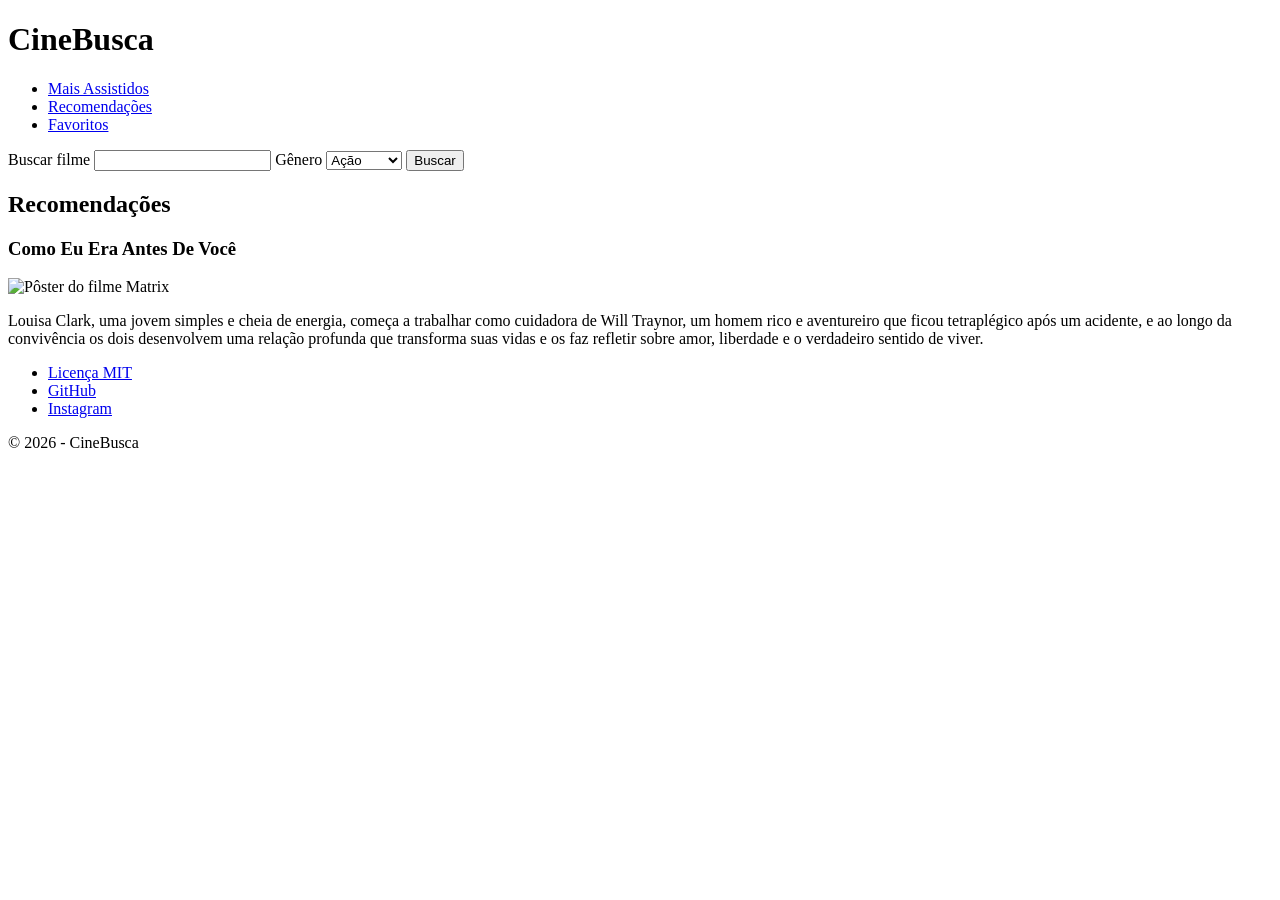
==== index.html @ 17b3459e "Add files via upload" ====
<!DOCTYPE html>
<html lang="pt-BR">
<head>
  <meta charset="UTF-8">
  <meta name="viewport" content="width=device-width, initial-scale=1.0">
  <title>CineBusca</title>
</head>
<body>

  
  <header>
    <h1>CineBusca</h1>

    <nav>
      <ul>
        <li><a href="#">Mais Assistidos</a></li>
        <li><a href="#">Recomendações</a></li>
        <li><a href="#">Favoritos</a></li>
      </ul>
    </nav>

    <form>
      <label for="busca">Buscar filme</label>
      <input type="text" id="busca" name="busca">

      <label for="genero">Gênero</label>
      <select id="genero">
        <option>Ação</option>
        <option>Drama</option>
        <option>Comédia</option>
      </select>

      <button type="submit">Buscar</button>
    </form>
  </header>

  
    <main>
    <section>
    <h2>Recomendações</h2>

     <article>
     <header>
      <h3>Como Eu Era Antes De Você</h3>
      <img src="comoeueraantesdevoce.jpg" alt="Pôster do filme Matrix">
       </header>

        <p>
        Louisa Clark, uma jovem simples e cheia de energia, começa a trabalhar como cuidadora de Will Traynor, um homem rico e aventureiro que ficou tetraplégico após um acidente, e ao longo da convivência os dois desenvolvem uma relação profunda que transforma suas vidas e os faz refletir sobre amor, liberdade e o verdadeiro sentido de viver.
        </p>
       </article>

      </section>
     </main>
     
  <footer>
    <nav>
      <ul>
        <li><a href="LICENSE">Licença MIT</a></li>
        <li><a href="#">GitHub</a></li>
        <li><a href="#">Instagram</a></li>
      </ul>
    </nav>

    <p>© 2026 - CineBusca</p>
  </footer>

</body>
</html>
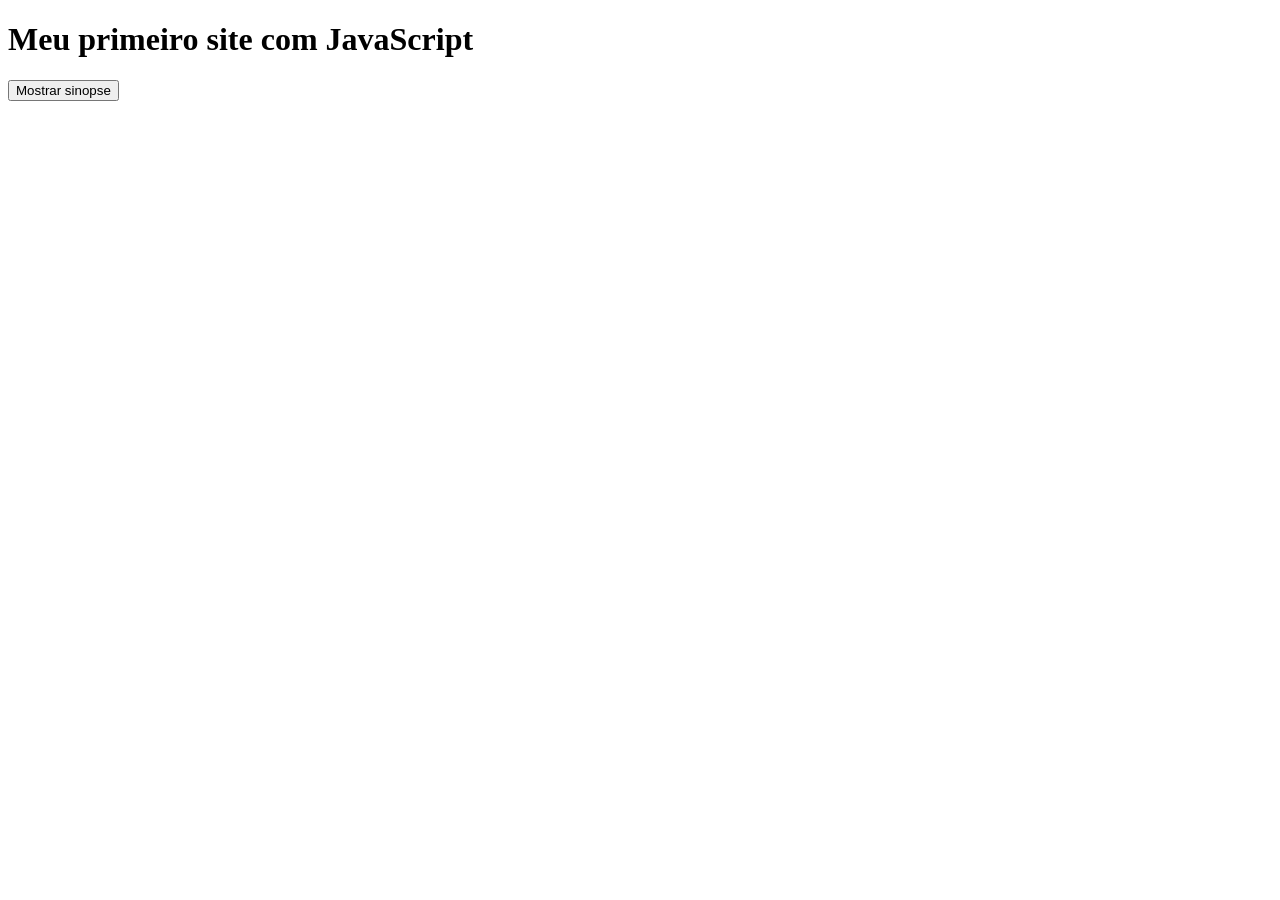
==== commit 5cc128eb: "Add files via upload" ====
--- a/index.html
+++ b/index.html
@@ -1,70 +1,20 @@
 <!DOCTYPE html>
-<html lang="pt-BR">
+<html lang="pt-br">
 <head>
-  <meta charset="UTF-8">
-  <meta name="viewport" content="width=device-width, initial-scale=1.0">
-  <title>CineBusca</title>
+    <meta charset="UTF-8">
+    <title>Meu Site</title>
 </head>
-<body>
 
-  
-  <header>
-    <h1>CineBusca</h1>
+<body> 
+<h1>Meu primeiro site com JavaScript</h1>
+    <button id="botaoSinopse">Mostrar sinopse</button>
 
-    <nav>
-      <ul>
-        <li><a href="#">Mais Assistidos</a></li>
-        <li><a href="#">Recomendações</a></li>
-        <li><a href="#">Favoritos</a></li>
-      </ul>
-    </nav>
+<p id="sinopse" style="display: none;">
+Este filme conta a história de um herói que precisa salvar o mundo de uma grande ameaça.
+</p>
 
-    <form>
-      <label for="busca">Buscar filme</label>
-      <input type="text" id="busca" name="busca">
 
-      <label for="genero">Gênero</label>
-      <select id="genero">
-        <option>Ação</option>
-        <option>Drama</option>
-        <option>Comédia</option>
-      </select>
-
-      <button type="submit">Buscar</button>
-    </form>
-  </header>
-
-  
-    <main>
-    <section>
-    <h2>Recomendações</h2>
-
-     <article>
-     <header>
-      <h3>Como Eu Era Antes De Você</h3>
-      <img src="comoeueraantesdevoce.jpg" alt="Pôster do filme Matrix">
-       </header>
-
-        <p>
-        Louisa Clark, uma jovem simples e cheia de energia, começa a trabalhar como cuidadora de Will Traynor, um homem rico e aventureiro que ficou tetraplégico após um acidente, e ao longo da convivência os dois desenvolvem uma relação profunda que transforma suas vidas e os faz refletir sobre amor, liberdade e o verdadeiro sentido de viver.
-        </p>
-       </article>
-
-      </section>
-     </main>
-     
-  <footer>
-    <nav>
-      <ul>
-        <li><a href="LICENSE">Licença MIT</a></li>
-        <li><a href="#">GitHub</a></li>
-        <li><a href="#">Instagram</a></li>
-      </ul>
-    </nav>
-
-    <p>© 2026 - CineBusca</p>
-  </footer>
+<script src="script.js"></script>
 
 </body>
-</html>
-
+</html>
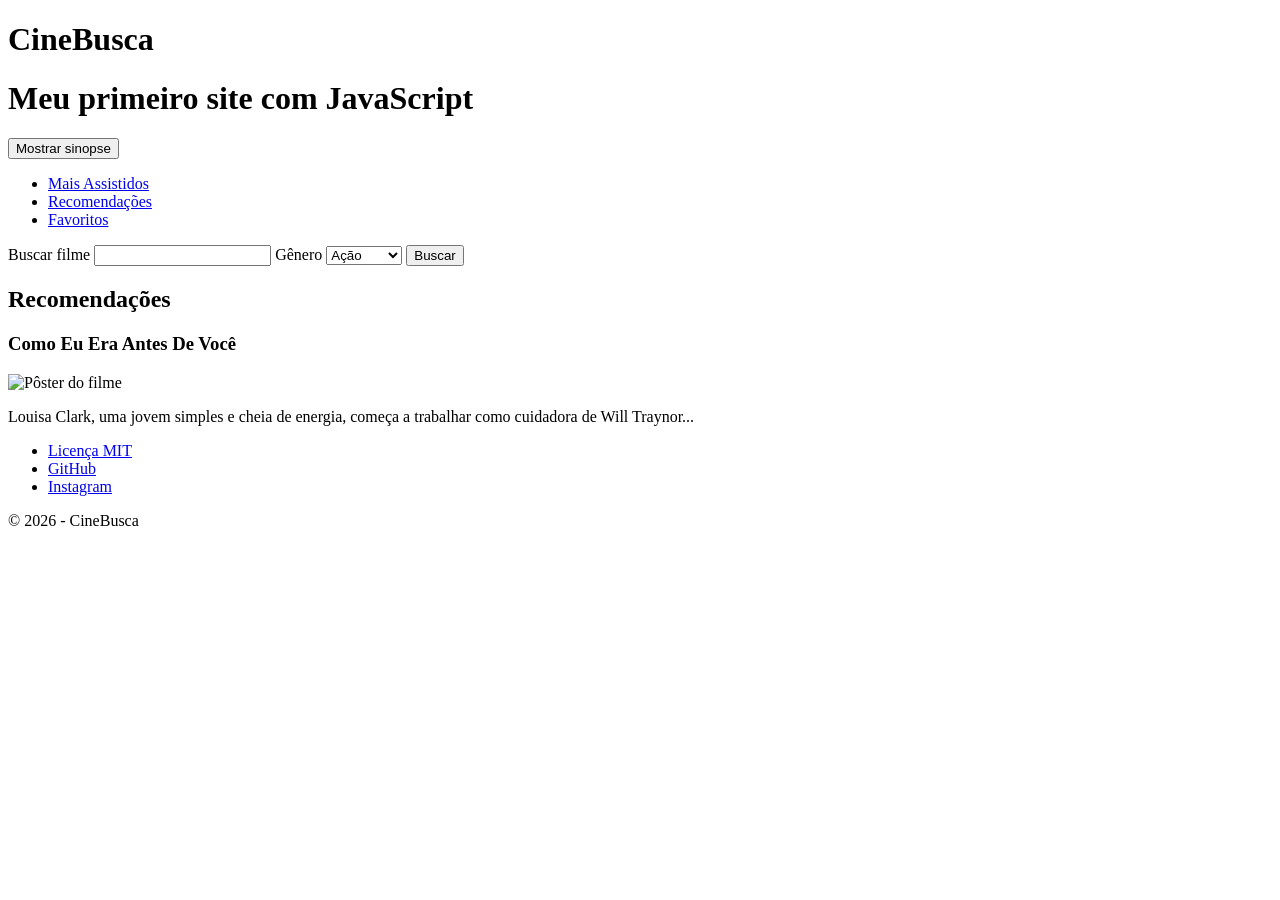
==== commit f952e17d: "Add files via upload" ====
--- a/index.html
+++ b/index.html
@@ -1,20 +1,79 @@
 <!DOCTYPE html>
-<html lang="pt-br">
+<html lang="pt-BR">
+
 <head>
-    <meta charset="UTF-8">
-    <title>Meu Site</title>
+  <meta charset="UTF-8">
+  <meta name="viewport" content="width=device-width, initial-scale=1.0">
+  <title>CineBusca</title>
 </head>
 
-<body> 
-<h1>Meu primeiro site com JavaScript</h1>
+<body>
+
+  <header>
+    <h1>CineBusca</h1>
+
+    <h1>Meu primeiro site com JavaScript</h1>
+
     <button id="botaoSinopse">Mostrar sinopse</button>
 
-<p id="sinopse" style="display: none;">
-Este filme conta a história de um herói que precisa salvar o mundo de uma grande ameaça.
-</p>
+    <p id="sinopse" style="display: none;">
+      Este filme conta a história de um herói que precisa salvar o mundo de uma grande ameaça.
+    </p>
 
+    <nav>
+      <ul>
+        <li><a href="#">Mais Assistidos</a></li>
+        <li><a href="#">Recomendações</a></li>
+        <li><a href="#">Favoritos</a></li>
+      </ul>
+    </nav>
 
-<script src="script.js"></script>
+    <form>
+      <label for="busca">Buscar filme</label>
+      <input type="text" id="busca" name="busca">
+
+      <label for="genero">Gênero</label>
+      <select id="genero">
+        <option>Ação</option>
+        <option>Drama</option>
+        <option>Comédia</option>
+      </select>
+
+      <button type="submit">Buscar</button>
+    </form>
+  </header>
+
+  <main>
+    <section>
+      <h2>Recomendações</h2>
+
+      <article>
+        <header>
+          <h3>Como Eu Era Antes De Você</h3>
+          <img src="comoeueraantesdevoce.jpg" alt="Pôster do filme">
+        </header>
+
+        <p>
+          Louisa Clark, uma jovem simples e cheia de energia, começa a trabalhar como cuidadora de Will Traynor...
+        </p>
+      </article>
+
+    </section>
+  </main>
+
+  <footer>
+    <nav>
+      <ul>
+        <li><a href="LICENSE">Licença MIT</a></li>
+        <li><a href="#">GitHub</a></li>
+        <li><a href="#">Instagram</a></li>
+      </ul>
+    </nav>
+
+    <p>© 2026 - CineBusca</p>
+  </footer>
+
+  <script src="script.js"></script>
 
 </body>
 </html>
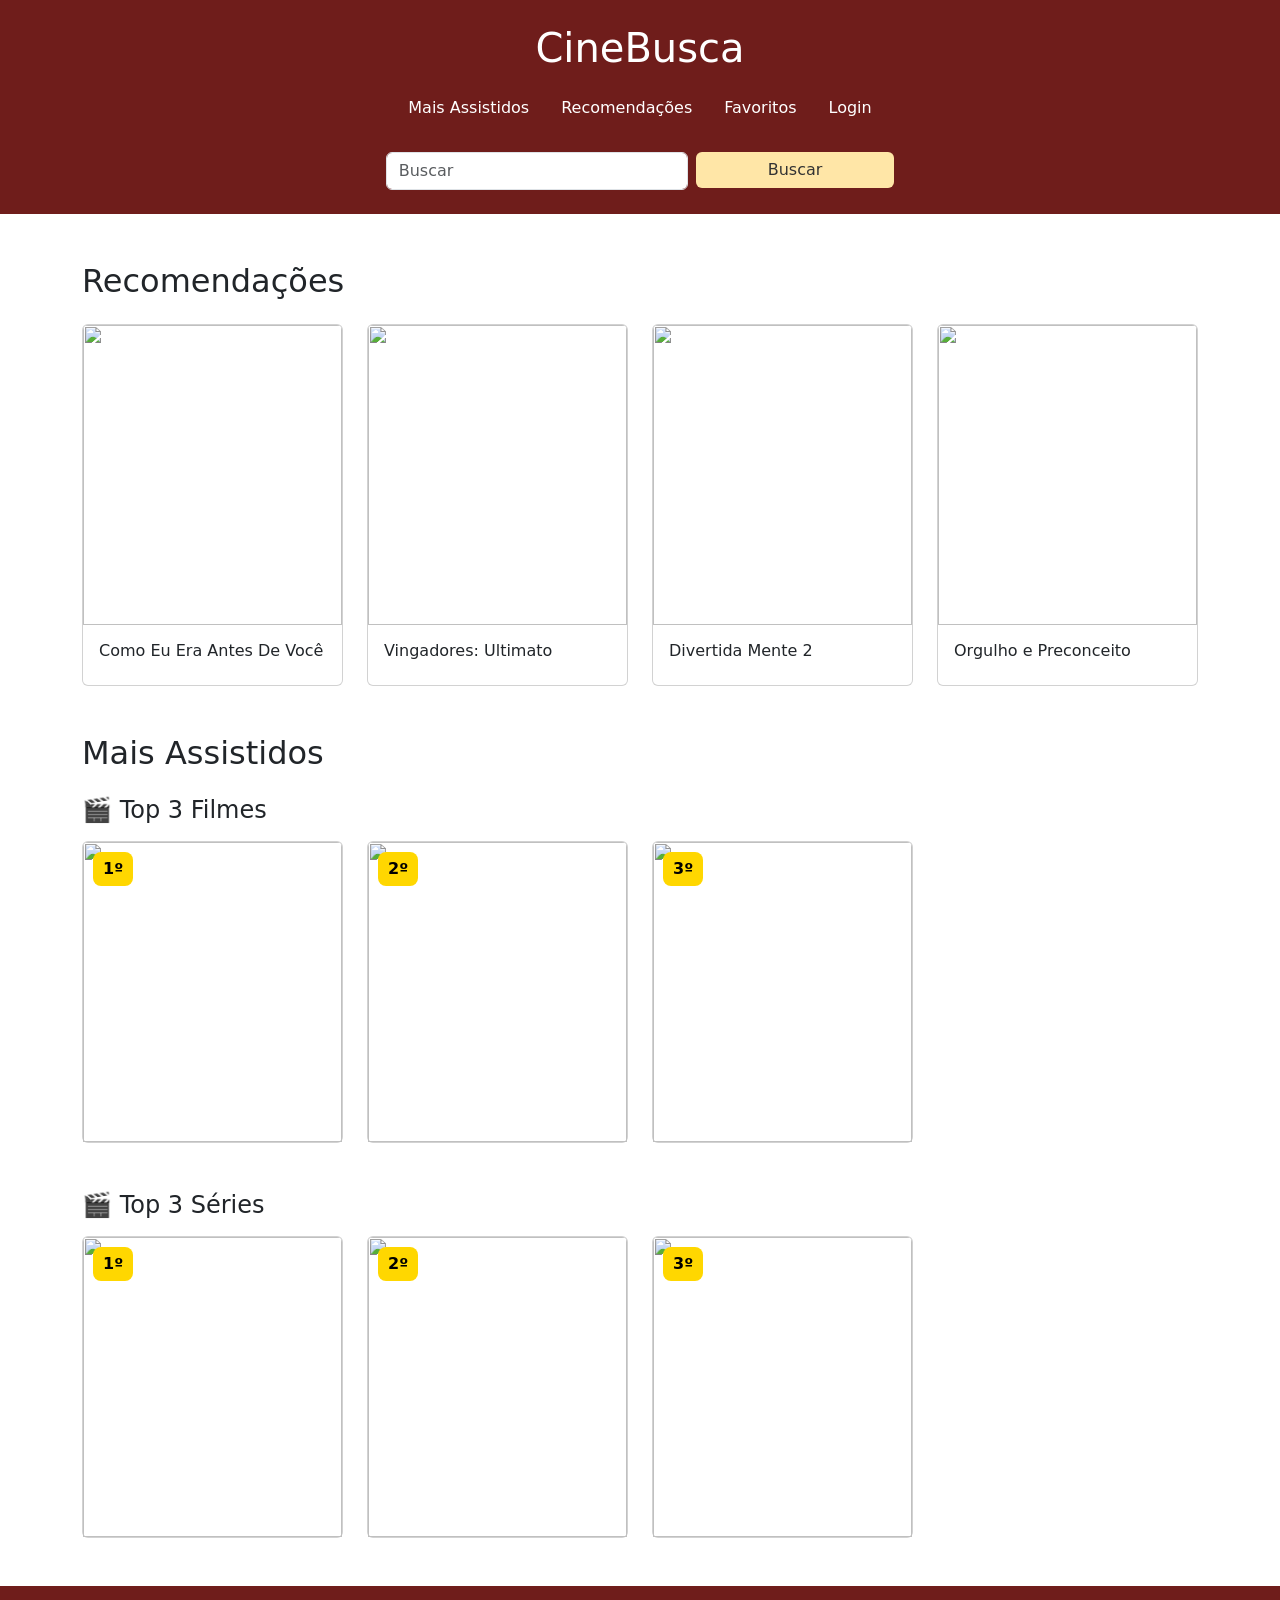
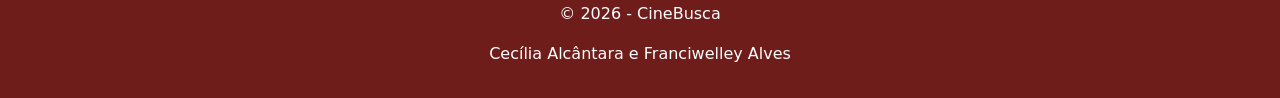
==== commit 9842f144: "Add files via upload" ====
--- a/index.html
+++ b/index.html
@@ -4,76 +4,233 @@
 <head>
   <meta charset="UTF-8">
   <meta name="viewport" content="width=device-width, initial-scale=1.0">
+
+  <!-- Bootstrap CSS -->
+  <link href="https://cdn.jsdelivr.net/npm/bootstrap@5.3.0/dist/css/bootstrap.min.css" rel="stylesheet">
+
   <title>CineBusca</title>
+
+  <style>
+    .card img {
+      height: 300px;
+      object-fit: cover;
+    }
+
+    .card {
+      transition: 0.3s;
+    }
+
+    .card:hover {
+      transform: scale(1.05);
+    }
+
+    /* 🔥 AQUI ESTAVA FALTANDO */
+    .ranking {
+      position: absolute;
+      top: 10px;
+      left: 10px;
+      background: gold;
+      color: black;
+      font-weight: bold;
+      padding: 5px 10px;
+      border-radius: 8px;
+      z-index: 10;
+    }
+
+    /* scroll suave */
+    html {
+      scroll-behavior: smooth;
+    }
+  </style>
 </head>
 
 <body>
-
-  <header>
+  <header class="text-white p-4 text-center" style="background-color: #6f1d1bff;">
     <h1>CineBusca</h1>
 
-    <h1>Meu primeiro site com JavaScript</h1>
-
-    <button id="botaoSinopse">Mostrar sinopse</button>
-
-    <p id="sinopse" style="display: none;">
-      Este filme conta a história de um herói que precisa salvar o mundo de uma grande ameaça.
-    </p>
-
-    <nav>
-      <ul>
-        <li><a href="#">Mais Assistidos</a></li>
-        <li><a href="#">Recomendações</a></li>
-        <li><a href="#">Favoritos</a></li>
+    <nav class="mt-3">
+      <ul class="nav justify-content-center">
+        <!-- 🔥 link corrigido -->
+        <li class="nav-item"><a class="nav-link text-white" href="#maisAssistidos">Mais Assistidos</a></li>
+        <li class="nav-item"><a class="nav-link text-white" href="#Recomendacoes">Recomendações</a></li>
+        <li class="nav-item"><a class="nav-link text-white" href="#">Favoritos</a></li>
+        <li class="nav-item"><a class="nav-link text-white" href="inscricao.html">Login</a></li>
       </ul>
     </nav>
 
-    <form>
-      <label for="busca">Buscar filme</label>
-      <input type="text" id="busca" name="busca">
-
-      <label for="genero">Gênero</label>
-      <select id="genero">
-        <option>Ação</option>
-        <option>Drama</option>
-        <option>Comédia</option>
-      </select>
-
-      <button type="submit">Buscar</button>
+    <form class="row g-2 justify-content-center mt-3">
+      <div class="col-md-3">
+        <input type="text" class="form-control" id="busca" placeholder="Buscar">
+      </div>
+
+      <div class="col-md-2">
+        <button type="submit" class="btn w-100" style="background-color: #ffe6a7ff; color: #333; border: none;">
+          Buscar
+        </button>
+      </div>
     </form>
   </header>
 
-  <main>
-    <section>
-      <h2>Recomendações</h2>
-
-      <article>
-        <header>
-          <h3>Como Eu Era Antes De Você</h3>
-          <img src="comoeueraantesdevoce.jpg" alt="Pôster do filme">
-        </header>
-
-        <p>
-          Louisa Clark, uma jovem simples e cheia de energia, começa a trabalhar como cuidadora de Will Traynor...
-        </p>
-      </article>
-
+  <main class="container my-5">
+
+    <section id="Recomendacoes">
+      <h2 class="mb-4 text-start">Recomendações</h2>
+      <div id="carouselFilmes" class="carousel slide" data-bs-ride="carousel"> <!-- Slides -->
+        <div class="carousel-inner"> <!-- SLIDE 1 -->
+          <div class="carousel-item active">
+            <div class="row">
+              <div class="col-6 col-md-4 col-lg-3">
+                <div class="card"> <img src="imagens/antesdevoce.jpg" class="card-img-top">
+                  <div class="card-body">
+                    <h6>Como Eu Era Antes De Você</h6>
+                  </div>
+                </div>
+              </div>
+              <div class="col-6 col-md-4 col-lg-3">
+                <div class="card"> <img src="imagens/Avengers_Endgame.jpg" class="card-img-top">
+                  <div class="card-body">
+                    <h6>Vingadores: Ultimato</h6>
+                  </div>
+                </div>
+              </div>
+              <div class="col-6 col-md-4 col-lg-3">
+                <div class="card"> <img src="imagens/divertidamente 2.jpeg" class="card-img-top">
+                  <div class="card-body">
+                    <h6>Divertida Mente 2</h6>
+                  </div>
+                </div>
+              </div>
+              <div class="col-6 col-md-4 col-lg-3">
+                <div class="card"> <img src="imagens/orgulhoepreconceito.jpg" class="card-img-top">
+                  <div class="card-body">
+                    <h6>Orgulho e Preconceito </h6>
+                  </div>
+                </div>
+              </div>
+            </div>
+          </div> <!-- SLIDE 2 -->
+          <div class="carousel-item">
+            <div class="row">
+              <div class="col-6 col-md-4 col-lg-3">
+                <div class="card"> <img src="imagens/comotreinar.jpg" class="card-img-top">
+                  <div class="card-body">
+                    <h6>Como Treinar o Seu Dragão (2025)</h6>
+                  </div>
+                </div>
+              </div>
+              <div class="col-6 col-md-4 col-lg-3">
+                <div class="card"> <img src="imagens/Dark_(série).jpg" class="card-img-top">
+                  <div class="card-body">
+                    <h6>Dark</h6>
+                  </div>
+                </div>
+              </div>
+              <div class="col-6 col-md-4 col-lg-3">
+                <div class="card"> <img src="imagens/jane.jpg" class="card-img-top">
+                  <div class="card-body">
+                    <h6>Jane the Virgin</h6>
+                  </div>
+                </div>
+              </div>
+              <div class="col-6 col-md-4 col-lg-3">
+                <div class="card"> <img src="imagens/theoffice.jpg" class="card-img-top">
+                  <div class="card-body">
+                    <h6>the office</h6>
+                  </div>
+                </div>
+              </div>
+            </div>
+          </div>
+        </div> <!-- Controles --> <button class="carousel-control-prev" type="button" data-bs-target="#carouselFilmes"
+          data-bs-slide="prev"> <span class="carousel-control-prev-icon"></span> </button> <button
+          class="carousel-control-next" type="button" data-bs-target="#carouselFilmes" data-bs-slide="next"> <span
+            class="carousel-control-next-icon"></span> </button>
+      </div>
     </section>
+    <!-- MAIS ASSISTIDOS -->
+    <section id="maisAssistidos">
+      <h2 class="mt-5 mb-4 text-start">Mais Assistidos</h2>
+
+      <h4 class="mb-3">🎬 Top 3 Filmes</h4>
+
+      <div class="carousel slide mb-5">
+        <div class="carousel-inner">
+          <div class="carousel-item active">
+            <div class="row">
+
+              <div class="col-6 col-md-4 col-lg-3">
+                <div class="card position-relative">
+                  <span class="ranking">1º</span>
+                  <img src="imagens/maquina de guerra.jpg" class="card-img-top">
+                </div>
+              </div>
+
+              <div class="col-6 col-md-4 col-lg-3">
+                <div class="card position-relative">
+                  <span class="ranking">2º</span>
+                  <img src="imagens/zootopia2.webp" class="card-img-top">
+                </div>
+              </div>
+
+              <div class="col-6 col-md-4 col-lg-3">
+                <div class="card position-relative">
+                  <span class="ranking">3º</span>
+                  <img src="imagens/divertidamente 2.jpeg" class="card-img-top">
+                </div>
+              </div>
+
+            </div>
+          </div>
+        </div>
+      </div>
+
+
+      <h4 class="mb-3">🎬 Top 3 Séries</h4>
+
+      <div class="carousel slide mb-5">
+        <div class="carousel-inner">
+          <div class="carousel-item active">
+            <div class="row">
+
+              <div class="col-6 col-md-4 col-lg-3">
+                <div class="card position-relative">
+                  <span class="ranking">1º</span>
+                  <img src="imagens/breaking.jpg" class="card-img-top">
+                </div>
+              </div>
+
+              <div class="col-6 col-md-4 col-lg-3">
+                <div class="card position-relative">
+                  <span class="ranking">2º</span>
+                  <img src="imagens/planeta.jpg" class="card-img-top">
+                </div>
+              </div>
+
+              <div class="col-6 col-md-4 col-lg-3">
+                <div class="card position-relative">
+                  <span class="ranking">3º</span>
+                  <img src="imagens/one.webp" class="card-img-top">
+                </div>
+              </div>
+
+            </div>
+          </div>
+        </div>
+      </div>
+
+
+    </section>
+
   </main>
-
-  <footer>
-    <nav>
-      <ul>
-        <li><a href="LICENSE">Licença MIT</a></li>
-        <li><a href="#">GitHub</a></li>
-        <li><a href="#">Instagram</a></li>
-      </ul>
-    </nav>
-
+  <footer class="text-white text-center p-3" style="background-color: #6f1d1bff;">
     <p>© 2026 - CineBusca</p>
+    <p>Cecília Alcântara e Franciwelley Alves</p>
   </footer>
 
+  <!-- Bootstrap JS -->
+  <script src="https://cdn.jsdelivr.net/npm/bootstrap@5.3.0/dist/js/bootstrap.bundle.min.js"></script>
+
   <script src="script.js"></script>
-
 </body>
+
 </html>
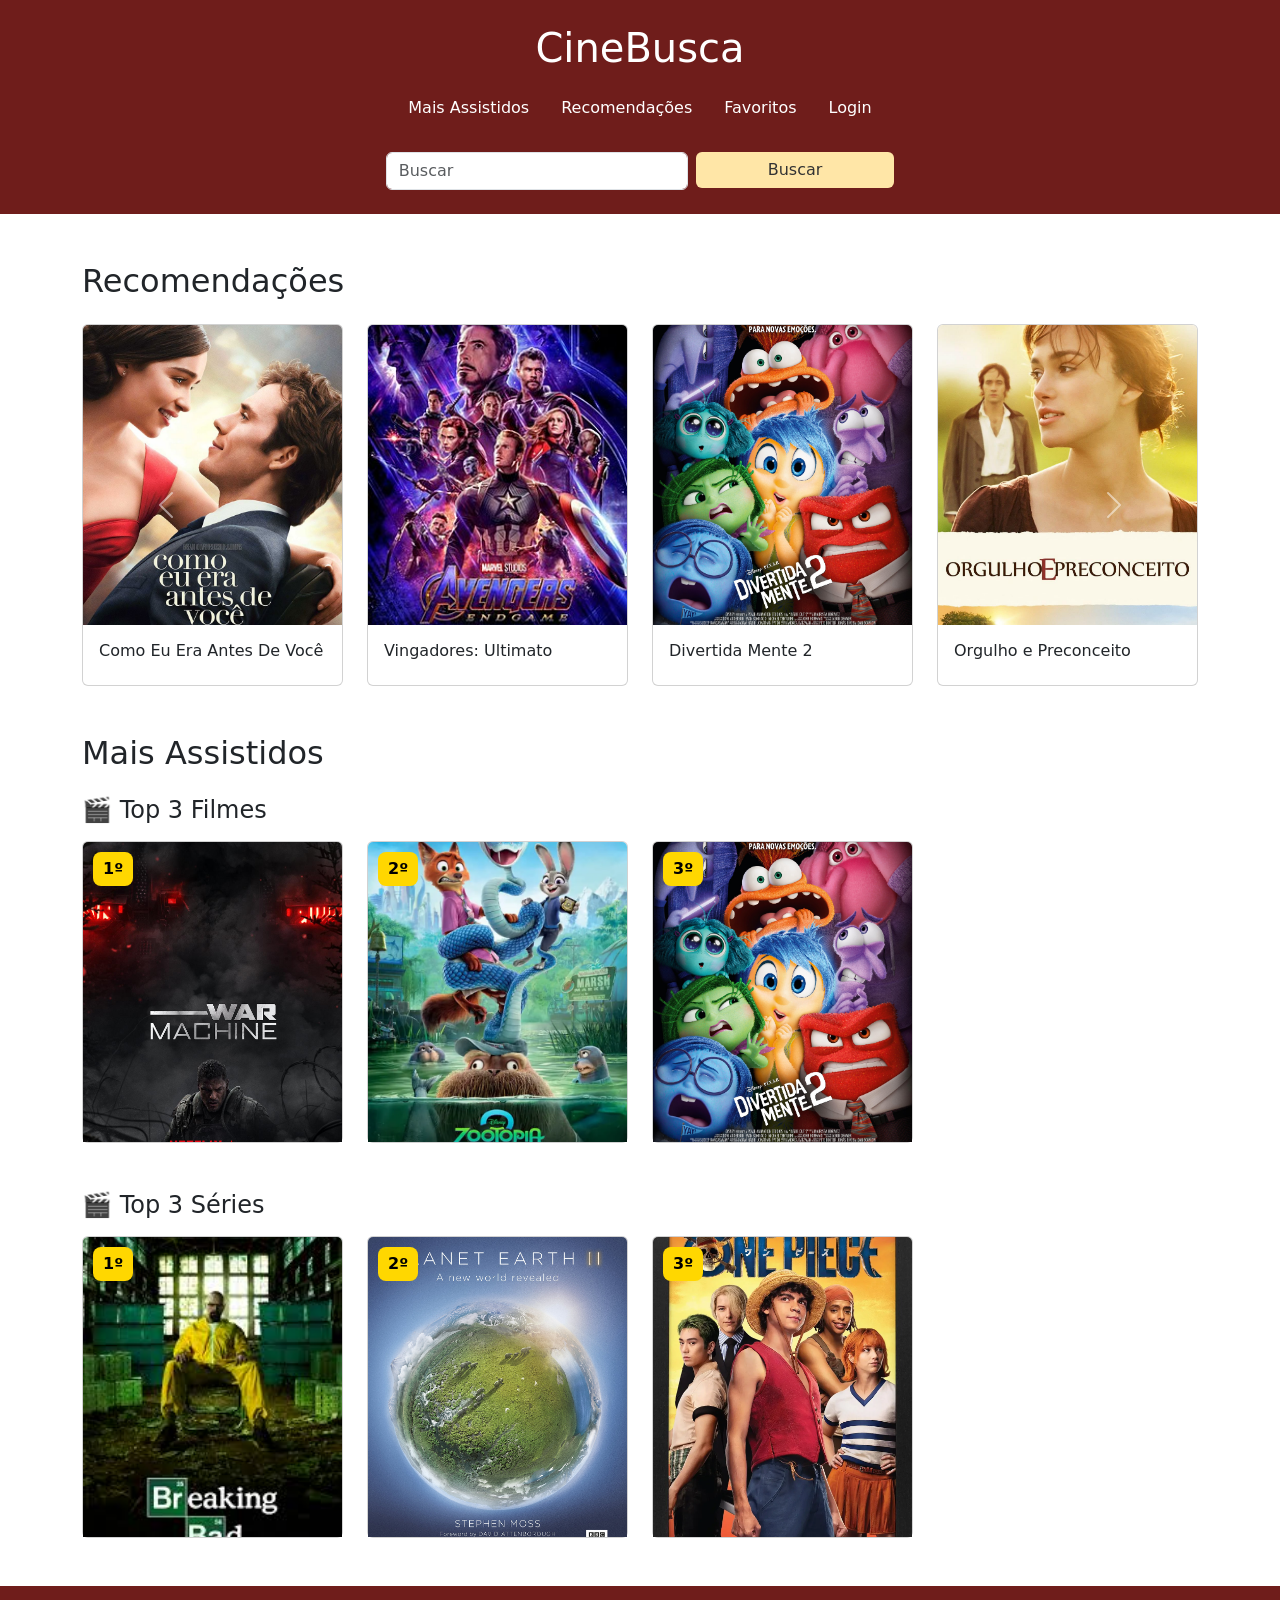
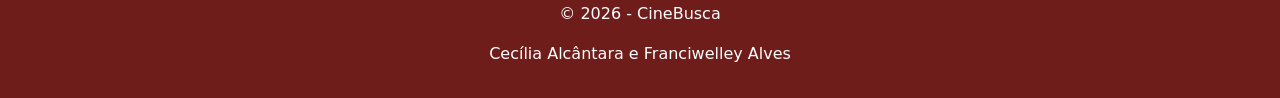
==== commit 04b95a60: "Add files via upload" ====
--- a/index.html
+++ b/index.html
@@ -24,7 +24,6 @@
       transform: scale(1.05);
     }
 
-    /* 🔥 AQUI ESTAVA FALTANDO */
     .ranking {
       position: absolute;
       top: 10px;
@@ -37,7 +36,7 @@
       z-index: 10;
     }
 
-    /* scroll suave */
+
     html {
       scroll-behavior: smooth;
     }
@@ -50,7 +49,7 @@
 
     <nav class="mt-3">
       <ul class="nav justify-content-center">
-        <!-- 🔥 link corrigido -->
+        
         <li class="nav-item"><a class="nav-link text-white" href="#maisAssistidos">Mais Assistidos</a></li>
         <li class="nav-item"><a class="nav-link text-white" href="#Recomendacoes">Recomendações</a></li>
         <li class="nav-item"><a class="nav-link text-white" href="#">Favoritos</a></li>
@@ -75,8 +74,8 @@
 
     <section id="Recomendacoes">
       <h2 class="mb-4 text-start">Recomendações</h2>
-      <div id="carouselFilmes" class="carousel slide" data-bs-ride="carousel"> <!-- Slides -->
-        <div class="carousel-inner"> <!-- SLIDE 1 -->
+      <div id="carouselFilmes" class="carousel slide" data-bs-ride="carousel"> 
+        <div class="carousel-inner"> 
           <div class="carousel-item active">
             <div class="row">
               <div class="col-6 col-md-4 col-lg-3">
@@ -108,7 +107,7 @@
                 </div>
               </div>
             </div>
-          </div> <!-- SLIDE 2 -->
+          </div> 
           <div class="carousel-item">
             <div class="row">
               <div class="col-6 col-md-4 col-lg-3">
@@ -141,13 +140,13 @@
               </div>
             </div>
           </div>
-        </div> <!-- Controles --> <button class="carousel-control-prev" type="button" data-bs-target="#carouselFilmes"
+        </div> <button class="carousel-control-prev" type="button" data-bs-target="#carouselFilmes"
           data-bs-slide="prev"> <span class="carousel-control-prev-icon"></span> </button> <button
           class="carousel-control-next" type="button" data-bs-target="#carouselFilmes" data-bs-slide="next"> <span
             class="carousel-control-next-icon"></span> </button>
       </div>
     </section>
-    <!-- MAIS ASSISTIDOS -->
+    
     <section id="maisAssistidos">
       <h2 class="mt-5 mb-4 text-start">Mais Assistidos</h2>
 
@@ -227,7 +226,7 @@
     <p>Cecília Alcântara e Franciwelley Alves</p>
   </footer>
 
-  <!-- Bootstrap JS -->
+  
   <script src="https://cdn.jsdelivr.net/npm/bootstrap@5.3.0/dist/js/bootstrap.bundle.min.js"></script>
 
   <script src="script.js"></script>
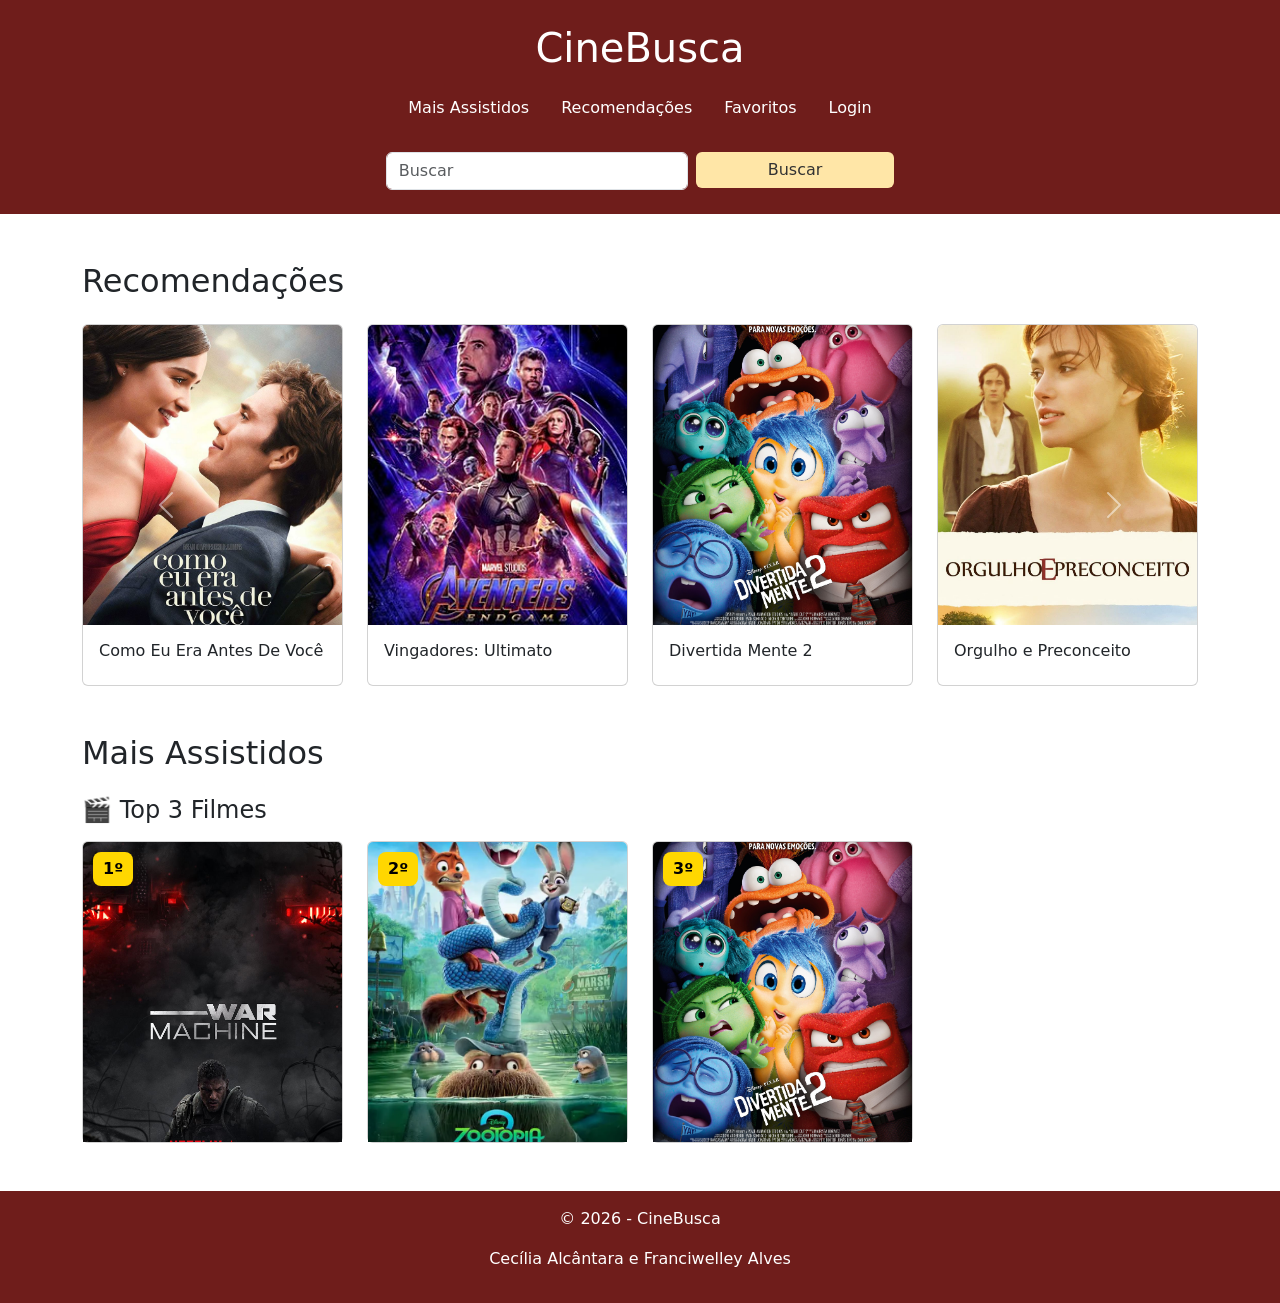
==== commit ae5f6d5b: "commit main" ====
--- a/index.html
+++ b/index.html
@@ -4,10 +4,7 @@
 <head>
   <meta charset="UTF-8">
   <meta name="viewport" content="width=device-width, initial-scale=1.0">
-
-  <!-- Bootstrap CSS -->
   <link href="https://cdn.jsdelivr.net/npm/bootstrap@5.3.0/dist/css/bootstrap.min.css" rel="stylesheet">
-
   <title>CineBusca</title>
 
   <style>
@@ -49,7 +46,7 @@
 
     <nav class="mt-3">
       <ul class="nav justify-content-center">
-        
+
         <li class="nav-item"><a class="nav-link text-white" href="#maisAssistidos">Mais Assistidos</a></li>
         <li class="nav-item"><a class="nav-link text-white" href="#Recomendacoes">Recomendações</a></li>
         <li class="nav-item"><a class="nav-link text-white" href="#">Favoritos</a></li>
@@ -71,162 +68,111 @@
   </header>
 
   <main class="container my-5">
-
     <section id="Recomendacoes">
       <h2 class="mb-4 text-start">Recomendações</h2>
-      <div id="carouselFilmes" class="carousel slide" data-bs-ride="carousel"> 
-        <div class="carousel-inner"> 
+
+      <div id="carouselFilmes" class="carousel slide" data-bs-ride="carousel" data-bs-interval="5000">
+        <div class="carousel-inner">
           <div class="carousel-item active">
             <div class="row">
               <div class="col-6 col-md-4 col-lg-3">
-                <div class="card"> <img src="imagens/antesdevoce.jpg" class="card-img-top">
+                <div class="card"><img src="imagens/antesdevoce.jpg" class="card-img-top">
                   <div class="card-body">
                     <h6>Como Eu Era Antes De Você</h6>
                   </div>
                 </div>
               </div>
               <div class="col-6 col-md-4 col-lg-3">
-                <div class="card"> <img src="imagens/Avengers_Endgame.jpg" class="card-img-top">
+                <div class="card"><img src="imagens/Avengers_Endgame.jpg" class="card-img-top">
                   <div class="card-body">
                     <h6>Vingadores: Ultimato</h6>
                   </div>
                 </div>
               </div>
               <div class="col-6 col-md-4 col-lg-3">
-                <div class="card"> <img src="imagens/divertidamente 2.jpeg" class="card-img-top">
+                <div class="card"><img src="imagens/divertidamente 2.jpeg" class="card-img-top">
                   <div class="card-body">
                     <h6>Divertida Mente 2</h6>
                   </div>
                 </div>
               </div>
               <div class="col-6 col-md-4 col-lg-3">
-                <div class="card"> <img src="imagens/orgulhoepreconceito.jpg" class="card-img-top">
+                <div class="card"><img src="imagens/orgulhoepreconceito.jpg" class="card-img-top">
                   <div class="card-body">
-                    <h6>Orgulho e Preconceito </h6>
+                    <h6>Orgulho e Preconceito</h6>
                   </div>
                 </div>
               </div>
             </div>
-          </div> 
+          </div>
           <div class="carousel-item">
             <div class="row">
               <div class="col-6 col-md-4 col-lg-3">
-                <div class="card"> <img src="imagens/comotreinar.jpg" class="card-img-top">
+                <div class="card"><img src="imagens/comotreinar.jpg" class="card-img-top">
                   <div class="card-body">
-                    <h6>Como Treinar o Seu Dragão (2025)</h6>
+                    <h6>Dragão (2025)</h6>
                   </div>
                 </div>
               </div>
               <div class="col-6 col-md-4 col-lg-3">
-                <div class="card"> <img src="imagens/Dark_(série).jpg" class="card-img-top">
+                <div class="card"><img src="imagens/Dark_(série).jpg" class="card-img-top">
                   <div class="card-body">
                     <h6>Dark</h6>
                   </div>
                 </div>
               </div>
               <div class="col-6 col-md-4 col-lg-3">
-                <div class="card"> <img src="imagens/jane.jpg" class="card-img-top">
+                <div class="card"><img src="imagens/jane.jpg" class="card-img-top">
                   <div class="card-body">
                     <h6>Jane the Virgin</h6>
                   </div>
                 </div>
               </div>
               <div class="col-6 col-md-4 col-lg-3">
-                <div class="card"> <img src="imagens/theoffice.jpg" class="card-img-top">
+                <div class="card"><img src="imagens/theoffice.jpg" class="card-img-top">
                   <div class="card-body">
-                    <h6>the office</h6>
+                    <h6>The Office</h6>
                   </div>
                 </div>
               </div>
             </div>
           </div>
-        </div> <button class="carousel-control-prev" type="button" data-bs-target="#carouselFilmes"
-          data-bs-slide="prev"> <span class="carousel-control-prev-icon"></span> </button> <button
-          class="carousel-control-next" type="button" data-bs-target="#carouselFilmes" data-bs-slide="next"> <span
-            class="carousel-control-next-icon"></span> </button>
+        </div>
+
+        <button class="carousel-control-prev" type="button" data-bs-target="#carouselFilmes" data-bs-slide="prev">
+          <span class="carousel-control-prev-icon" aria-hidden="true"></span>
+        </button>
+        <button class="carousel-control-next" type="button" data-bs-target="#carouselFilmes" data-bs-slide="next">
+          <span class="carousel-control-next-icon" aria-hidden="true"></span>
+        </button>
       </div>
     </section>
-    
+
     <section id="maisAssistidos">
       <h2 class="mt-5 mb-4 text-start">Mais Assistidos</h2>
-
       <h4 class="mb-3">🎬 Top 3 Filmes</h4>
-
-      <div class="carousel slide mb-5">
-        <div class="carousel-inner">
-          <div class="carousel-item active">
-            <div class="row">
-
-              <div class="col-6 col-md-4 col-lg-3">
-                <div class="card position-relative">
-                  <span class="ranking">1º</span>
-                  <img src="imagens/maquina de guerra.jpg" class="card-img-top">
-                </div>
-              </div>
-
-              <div class="col-6 col-md-4 col-lg-3">
-                <div class="card position-relative">
-                  <span class="ranking">2º</span>
-                  <img src="imagens/zootopia2.webp" class="card-img-top">
-                </div>
-              </div>
-
-              <div class="col-6 col-md-4 col-lg-3">
-                <div class="card position-relative">
-                  <span class="ranking">3º</span>
-                  <img src="imagens/divertidamente 2.jpeg" class="card-img-top">
-                </div>
-              </div>
-
-            </div>
-          </div>
+      <div class="row mb-5">
+        <div class="col-6 col-md-4 col-lg-3">
+          <div class="card position-relative"><span class="ranking">1º</span><img src="imagens/maquina de guerra.jpg"
+              class="card-img-top"></div>
+        </div>
+        <div class="col-6 col-md-4 col-lg-3">
+          <div class="card position-relative"><span class="ranking">2º</span><img src="imagens/zootopia2.webp"
+              class="card-img-top"></div>
+        </div>
+        <div class="col-6 col-md-4 col-lg-3">
+          <div class="card position-relative"><span class="ranking">3º</span><img src="imagens/divertidamente 2.jpeg"
+              class="card-img-top"></div>
         </div>
       </div>
-
-
-      <h4 class="mb-3">🎬 Top 3 Séries</h4>
-
-      <div class="carousel slide mb-5">
-        <div class="carousel-inner">
-          <div class="carousel-item active">
-            <div class="row">
-
-              <div class="col-6 col-md-4 col-lg-3">
-                <div class="card position-relative">
-                  <span class="ranking">1º</span>
-                  <img src="imagens/breaking.jpg" class="card-img-top">
-                </div>
-              </div>
-
-              <div class="col-6 col-md-4 col-lg-3">
-                <div class="card position-relative">
-                  <span class="ranking">2º</span>
-                  <img src="imagens/planeta.jpg" class="card-img-top">
-                </div>
-              </div>
-
-              <div class="col-6 col-md-4 col-lg-3">
-                <div class="card position-relative">
-                  <span class="ranking">3º</span>
-                  <img src="imagens/one.webp" class="card-img-top">
-                </div>
-              </div>
-
-            </div>
-          </div>
-        </div>
-      </div>
-
-
     </section>
-
   </main>
   <footer class="text-white text-center p-3" style="background-color: #6f1d1bff;">
     <p>© 2026 - CineBusca</p>
     <p>Cecília Alcântara e Franciwelley Alves</p>
   </footer>
 
-  
+
   <script src="https://cdn.jsdelivr.net/npm/bootstrap@5.3.0/dist/js/bootstrap.bundle.min.js"></script>
 
   <script src="script.js"></script>
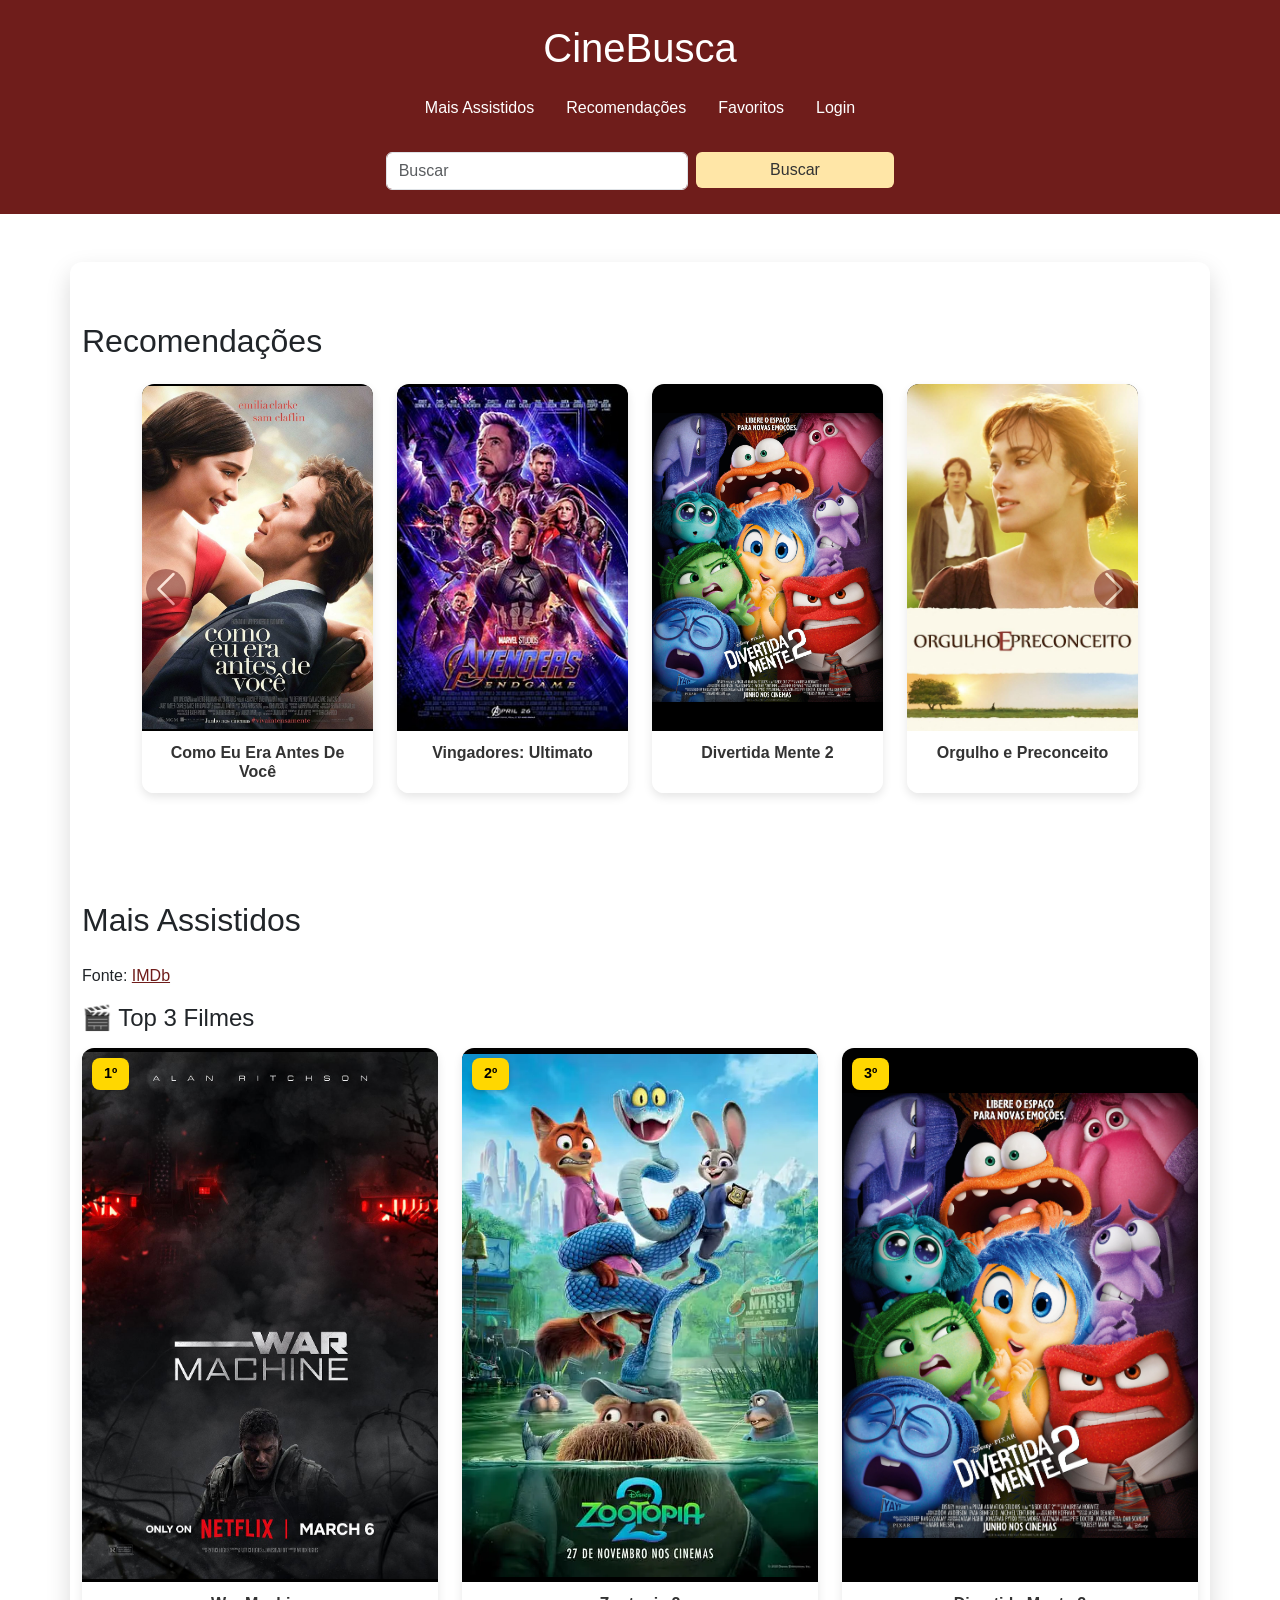
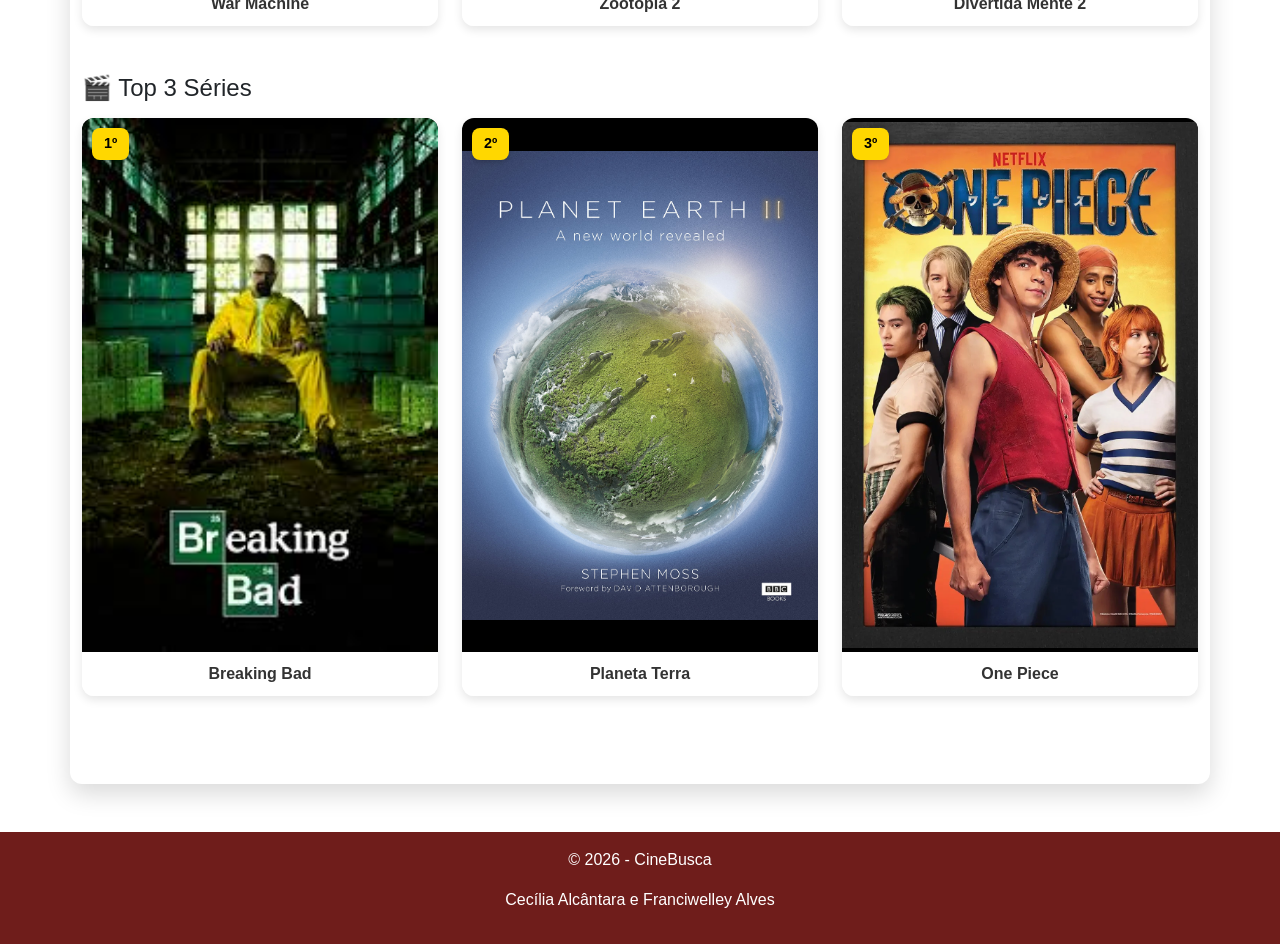
==== commit 34d3761e: "main" ====
--- a/index.html
+++ b/index.html
@@ -5,39 +5,10 @@
   <meta charset="UTF-8">
   <meta name="viewport" content="width=device-width, initial-scale=1.0">
   <link href="https://cdn.jsdelivr.net/npm/bootstrap@5.3.0/dist/css/bootstrap.min.css" rel="stylesheet">
+  <script src="https://cdn.jsdelivr.net/npm/bootstrap@5.3.0/dist/js/bootstrap.bundle.min.js"></script>
+  <link rel="stylesheet" href="style.css">
   <title>CineBusca</title>
 
-  <style>
-    .card img {
-      height: 300px;
-      object-fit: cover;
-    }
-
-    .card {
-      transition: 0.3s;
-    }
-
-    .card:hover {
-      transform: scale(1.05);
-    }
-
-    .ranking {
-      position: absolute;
-      top: 10px;
-      left: 10px;
-      background: gold;
-      color: black;
-      font-weight: bold;
-      padding: 5px 10px;
-      border-radius: 8px;
-      z-index: 10;
-    }
-
-
-    html {
-      scroll-behavior: smooth;
-    }
-  </style>
 </head>
 
 <body>
@@ -74,7 +45,7 @@
       <div id="carouselFilmes" class="carousel slide" data-bs-ride="carousel" data-bs-interval="5000">
         <div class="carousel-inner">
           <div class="carousel-item active">
-            <div class="row">
+            <div class="row g-4">
               <div class="col-6 col-md-4 col-lg-3">
                 <div class="card"><img src="imagens/antesdevoce.jpg" class="card-img-top">
                   <div class="card-body">
@@ -106,7 +77,7 @@
             </div>
           </div>
           <div class="carousel-item">
-            <div class="row">
+            <div class="row g-4">
               <div class="col-6 col-md-4 col-lg-3">
                 <div class="card"><img src="imagens/comotreinar.jpg" class="card-img-top">
                   <div class="card-body">
@@ -150,19 +121,73 @@
 
     <section id="maisAssistidos">
       <h2 class="mt-5 mb-4 text-start">Mais Assistidos</h2>
+      <p>
+        Fonte:
+        <a href="https://www.imdb.com/pt/chart/moviemeter/" target="_blank"
+          style="color: #6f1d1bff; text-decoration: underline;">
+          IMDb
+        </a>
+      </p>
+
       <h4 class="mb-3">🎬 Top 3 Filmes</h4>
       <div class="row mb-5">
-        <div class="col-6 col-md-4 col-lg-3">
-          <div class="card position-relative"><span class="ranking">1º</span><img src="imagens/maquina de guerra.jpg"
-              class="card-img-top"></div>
-        </div>
-        <div class="col-6 col-md-4 col-lg-3">
-          <div class="card position-relative"><span class="ranking">2º</span><img src="imagens/zootopia2.webp"
-              class="card-img-top"></div>
-        </div>
-        <div class="col-6 col-md-4 col-lg-3">
-          <div class="card position-relative"><span class="ranking">3º</span><img src="imagens/divertidamente 2.jpeg"
-              class="card-img-top"></div>
+        <div class="col-6 col-md-4">
+          <div class="card position-relative">
+            <span class="ranking">1º</span>
+            <img src="imagens/maquina de guerra.jpg" class="card-img-top">
+            <div class="card-body">
+              <h6>War Machine</h6>
+            </div>
+          </div>
+        </div>
+        <div class="col-6 col-md-4">
+          <div class="card position-relative">
+            <span class="ranking">2º</span>
+            <img src="imagens/zootopia2.webp" class="card-img-top">
+            <div class="card-body">
+              <h6>Zootopia 2</h6>
+            </div>
+          </div>
+        </div>
+        <div class="col-6 col-md-4">
+          <div class="card position-relative">
+            <span class="ranking">3º</span>
+            <img src="imagens/divertidamente 2.jpeg" class="card-img-top">
+            <div class="card-body">
+              <h6>Divertida Mente 2</h6>
+            </div>
+          </div>
+        </div>
+      </div>
+
+      <h4 class="mb-3">🎬 Top 3 Séries</h4>
+      <div class="row mb-5">
+        <div class="col-6 col-md-4">
+          <div class="card position-relative">
+            <span class="ranking">1º</span>
+            <img src="imagens/breaking.jpg" class="card-img-top">
+            <div class="card-body">
+              <h6>Breaking Bad</h6>
+            </div>
+          </div>
+        </div>
+        <div class="col-6 col-md-4">
+          <div class="card position-relative">
+            <span class="ranking">2º</span>
+            <img src="imagens/planeta.jpg" class="card-img-top">
+            <div class="card-body">
+              <h6>Planeta Terra</h6>
+            </div>
+          </div>
+        </div>
+        <div class="col-6 col-md-4">
+          <div class="card position-relative">
+            <span class="ranking">3º</span>
+            <img src="imagens/one.webp" class="card-img-top">
+            <div class="card-body">
+              <h6>One Piece</h6>
+            </div>
+          </div>
         </div>
       </div>
     </section>
@@ -173,7 +198,7 @@
   </footer>
 
 
-  <script src="https://cdn.jsdelivr.net/npm/bootstrap@5.3.0/dist/js/bootstrap.bundle.min.js"></script>
+
 
   <script src="script.js"></script>
 </body>
--- a/style.css
+++ b/style.css
@@ -0,0 +1,114 @@
+/* RESET E CONFIGURAÇÕES GERAIS */
+* {
+    margin: 0;
+    padding: 0;
+    box-sizing: border-box;
+    font-family: 'Segoe UI', Arial, sans-serif;
+}
+
+body {
+    min-height: 100vh;
+}
+
+main {
+    background-color: white;
+    padding: 40px;
+    border-radius: 12px;
+    box-shadow: 0 10px 25px rgba(0, 0, 0, 0.15);
+    margin-top: 3rem;
+    margin-bottom: 3rem;
+    overflow: hidden;
+}
+
+header, footer {
+    background-color: #6f1d1bff !important;
+}
+
+/*CARDS */
+.card {
+    transition: 0.3s ease;
+    border: none !important;
+    box-shadow: 0 4px 10px rgba(0,0,0,0.1);
+    border-radius: 12px !important; /* Arredonda o card */
+    overflow: hidden; 
+    height: 100%;
+    background-color: #fff;
+}
+
+.card img {
+    width: 100% !important;
+    aspect-ratio: 2 / 3 !important; 
+    object-fit: contain !important; 
+    object-position: center !important; 
+    background-color: #000 !important; 
+    display: block;
+    height: auto !important;
+}
+
+.card:hover {
+    transform: scale(1.05);
+    z-index: 5;
+    box-shadow: 0 8px 20px rgba(0,0,0,0.2);
+}
+
+/* Legendas dos Filmes */
+.card-body {
+    padding: 12px;
+    text-align: center;
+    background-color: #fff;
+}
+
+.card-body h6 {
+    margin: 0;
+    color: #333 !important; /* Texto escuro e visível */
+    font-weight: 600;
+}
+
+/* Selo de Ranking */
+.ranking {
+    position: absolute;
+    top: 10px;
+    left: 10px;
+    background: gold;
+    color: black;
+    font-weight: bold;
+    padding: 5px 12px;
+    border-radius: 8px;
+    z-index: 10;
+    font-size: 0.9rem;
+    box-shadow: 0 2px 5px rgba(0,0,0,0.2);
+}
+
+/*CARROSSEL */
+#carouselFilmes {
+    position: relative;
+    padding: 0 60px !important; 
+    margin-bottom: 40px;
+}
+
+#Recomendacoes {
+    overflow: hidden; 
+    padding: 20px 0;
+}
+
+.carousel-inner {
+    overflow: visible !important;
+}
+
+.carousel-item {
+    transition: transform 10s linear !important;
+}
+
+.carousel-control-prev-icon,
+.carousel-control-next-icon {
+    background-color: #6f1d1bff;
+    border-radius: 50%;
+    padding: 20px;
+}
+
+/* RESPONSIVIDADE */
+@media (max-width: 768px) {
+    main { padding: 20px; }
+    #carouselFilmes { padding: 0 40px !important; }
+    .card img { aspect-ratio: 2 / 3 !important; }
+}
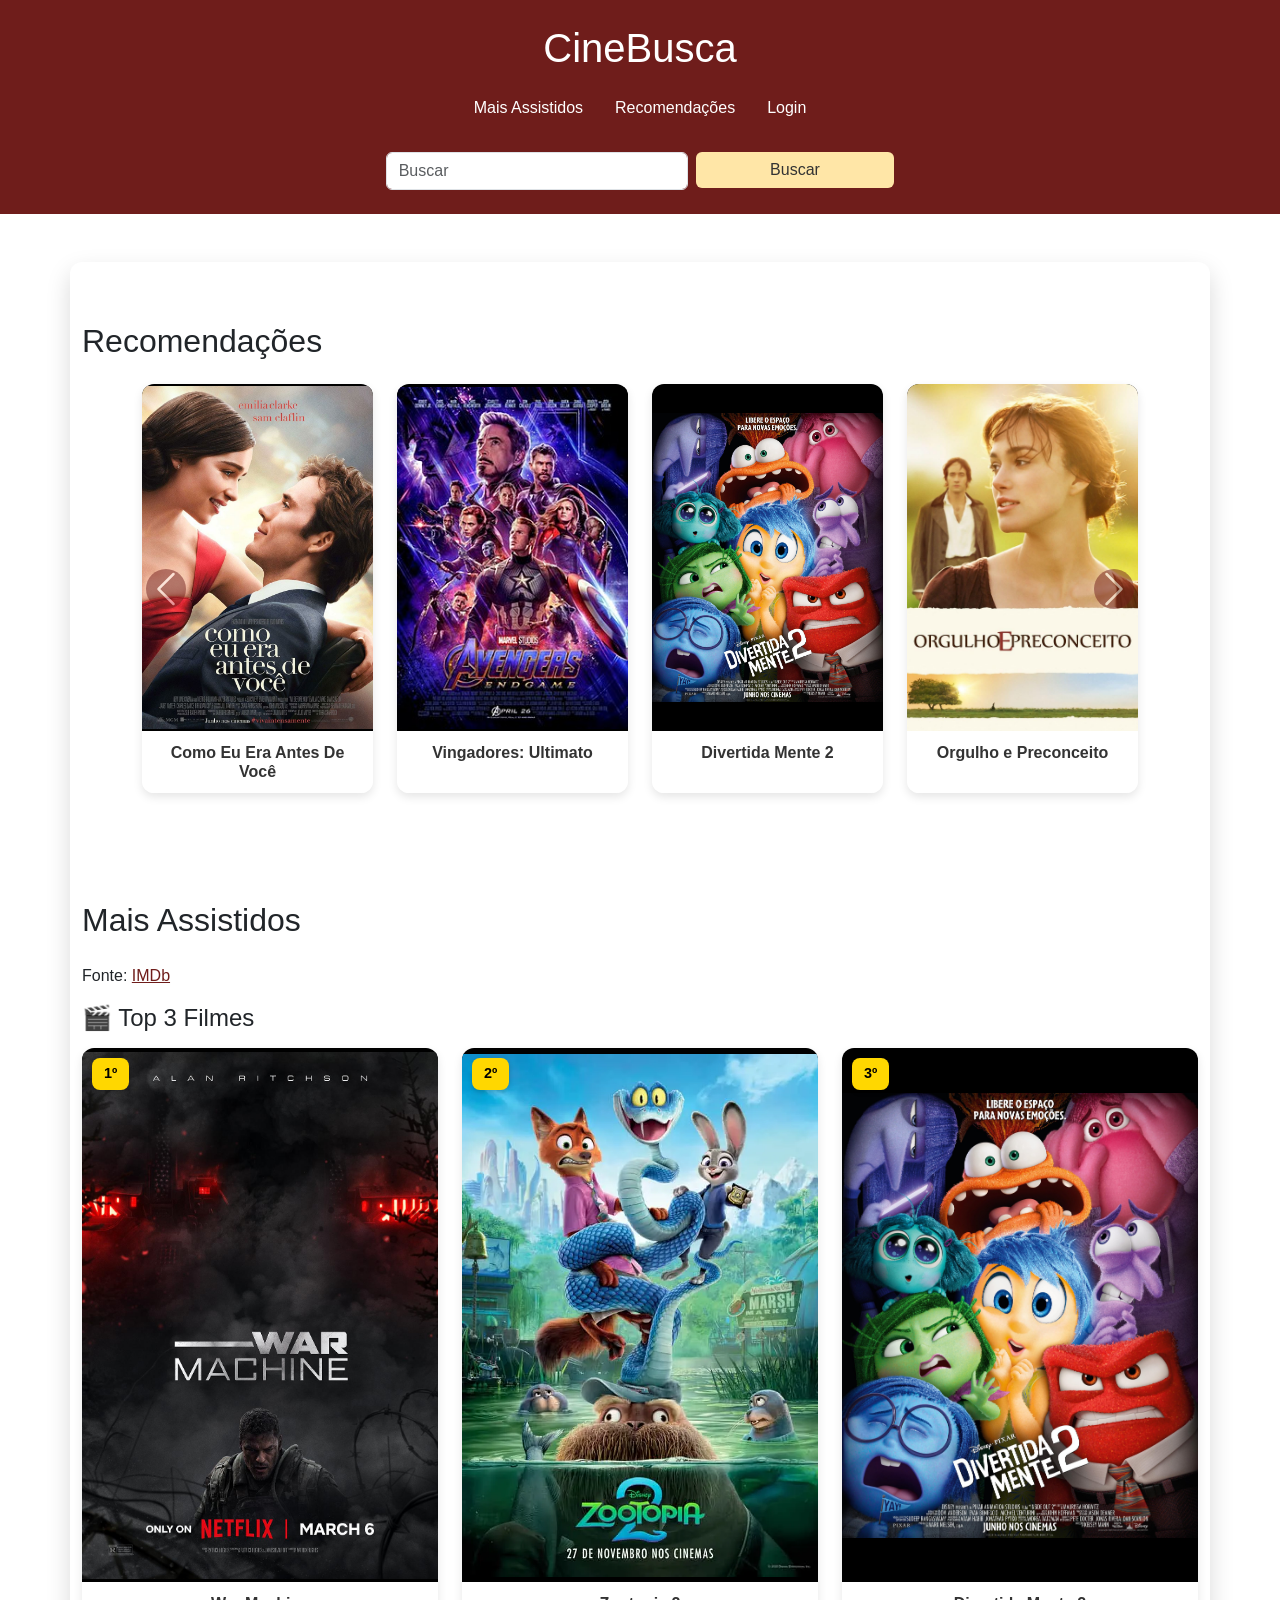
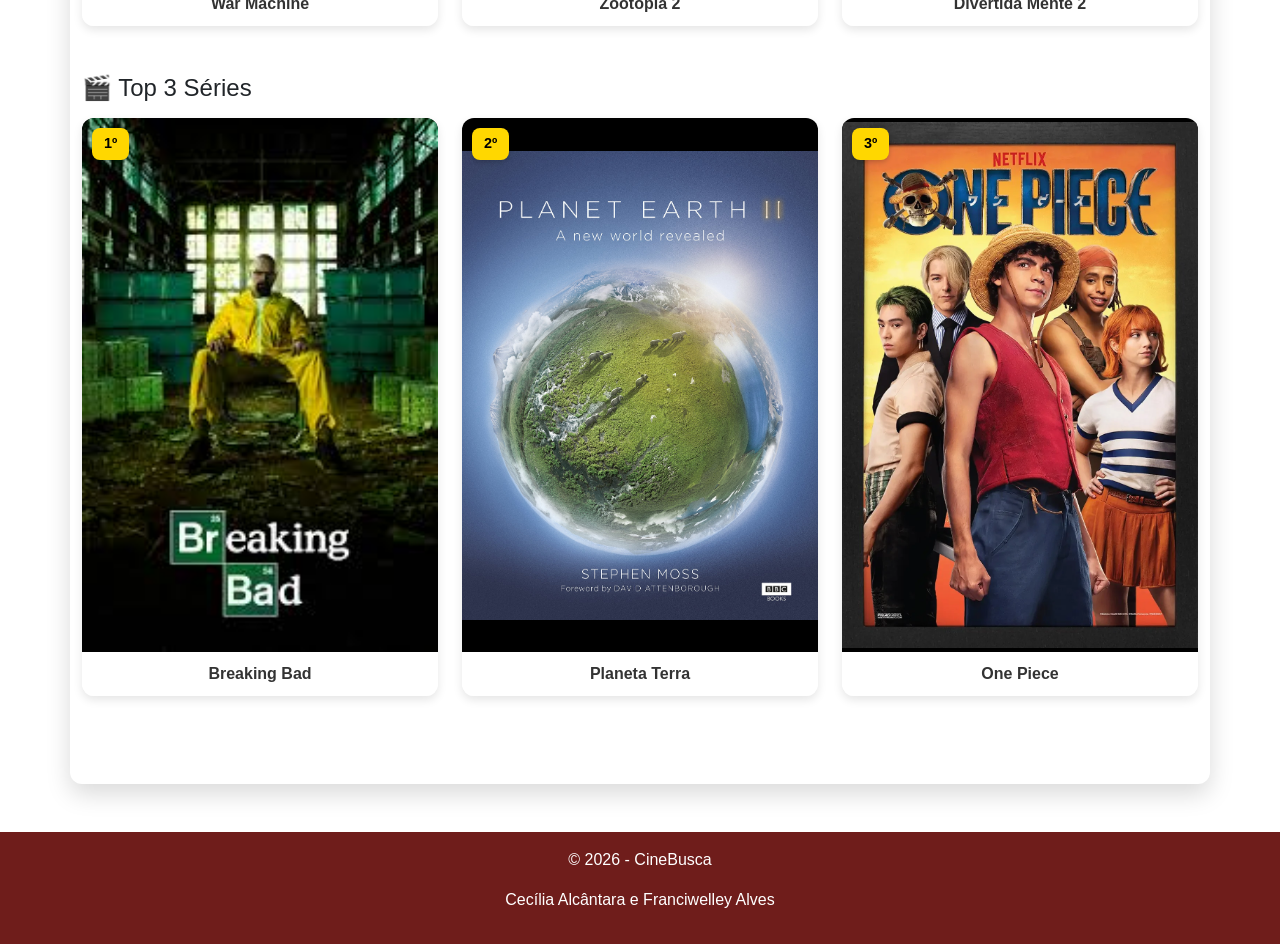
==== commit 5e0410cf: "Remove 'Favoritos' link from navigation" ====
--- a/index.html
+++ b/index.html
@@ -20,7 +20,6 @@
 
         <li class="nav-item"><a class="nav-link text-white" href="#maisAssistidos">Mais Assistidos</a></li>
         <li class="nav-item"><a class="nav-link text-white" href="#Recomendacoes">Recomendações</a></li>
-        <li class="nav-item"><a class="nav-link text-white" href="#">Favoritos</a></li>
         <li class="nav-item"><a class="nav-link text-white" href="inscricao.html">Login</a></li>
       </ul>
     </nav>
@@ -203,4 +202,4 @@
   <script src="script.js"></script>
 </body>
 
-</html>+</html>
